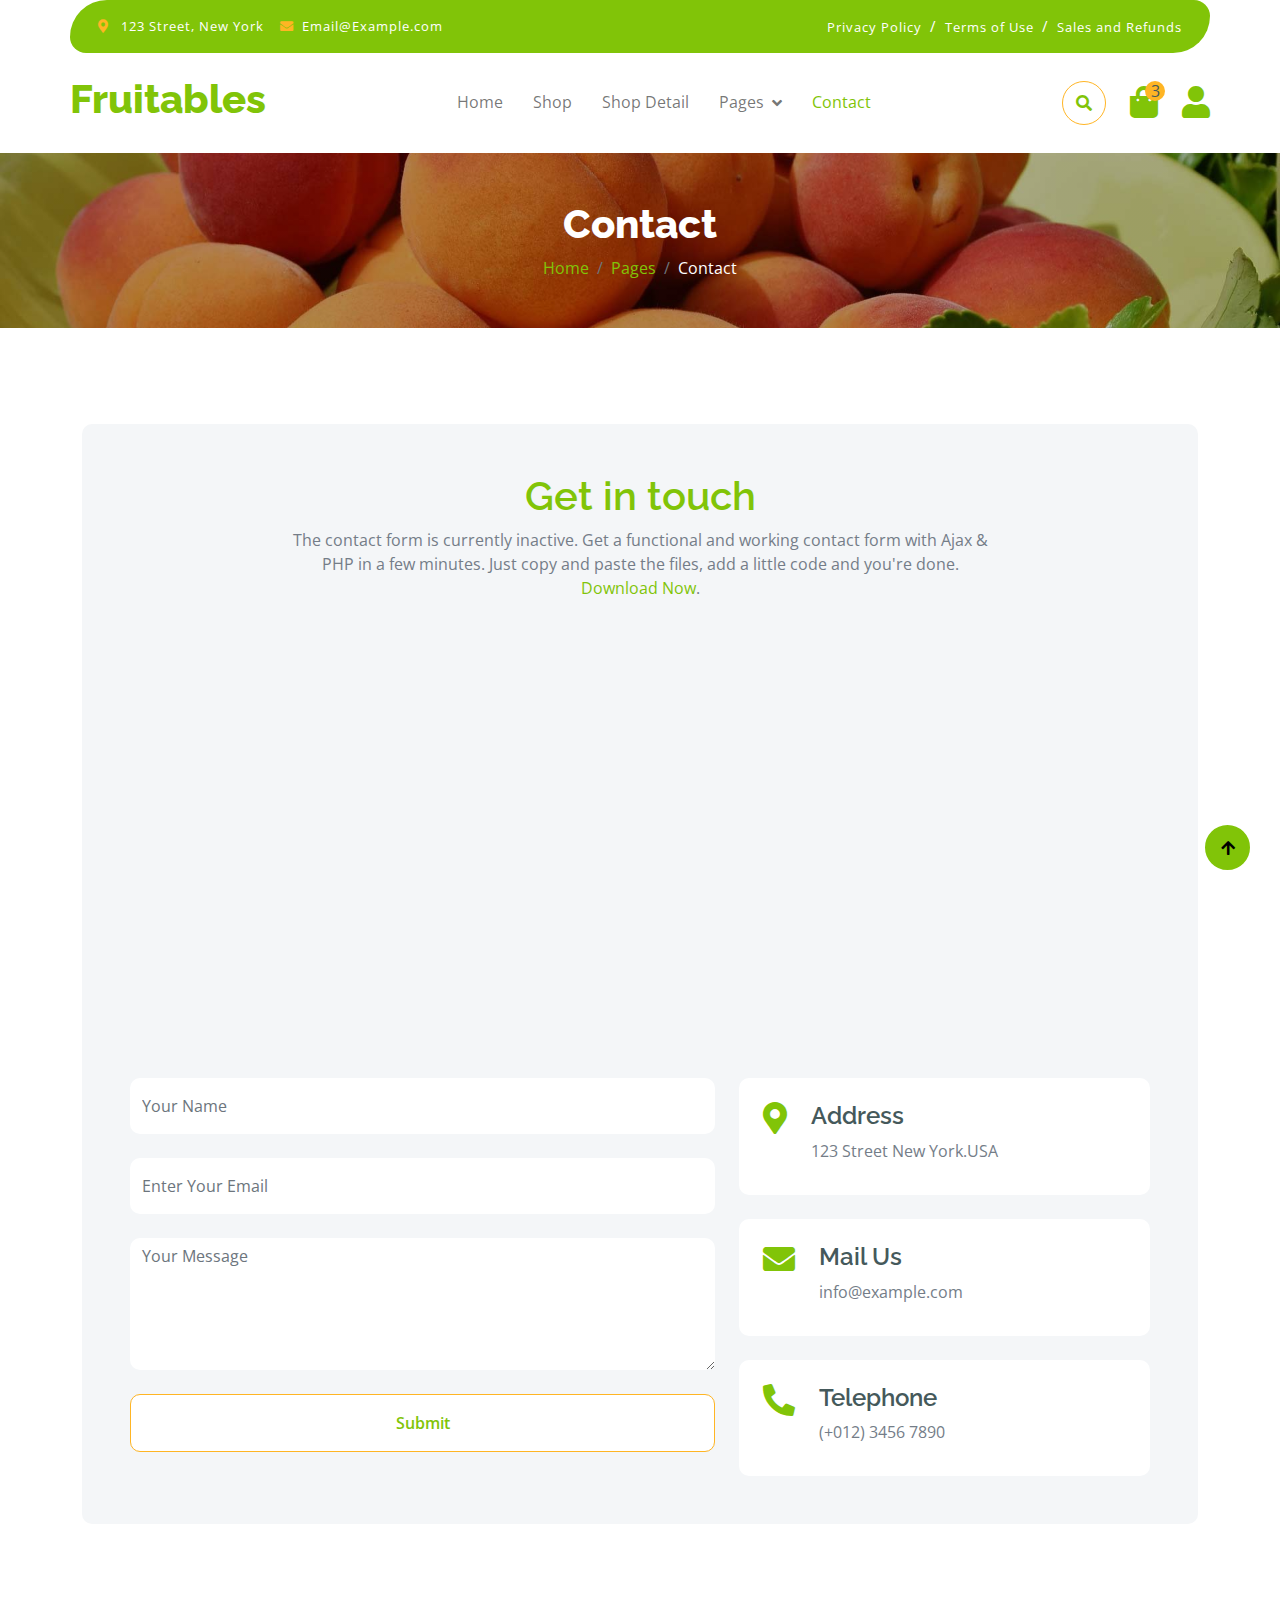
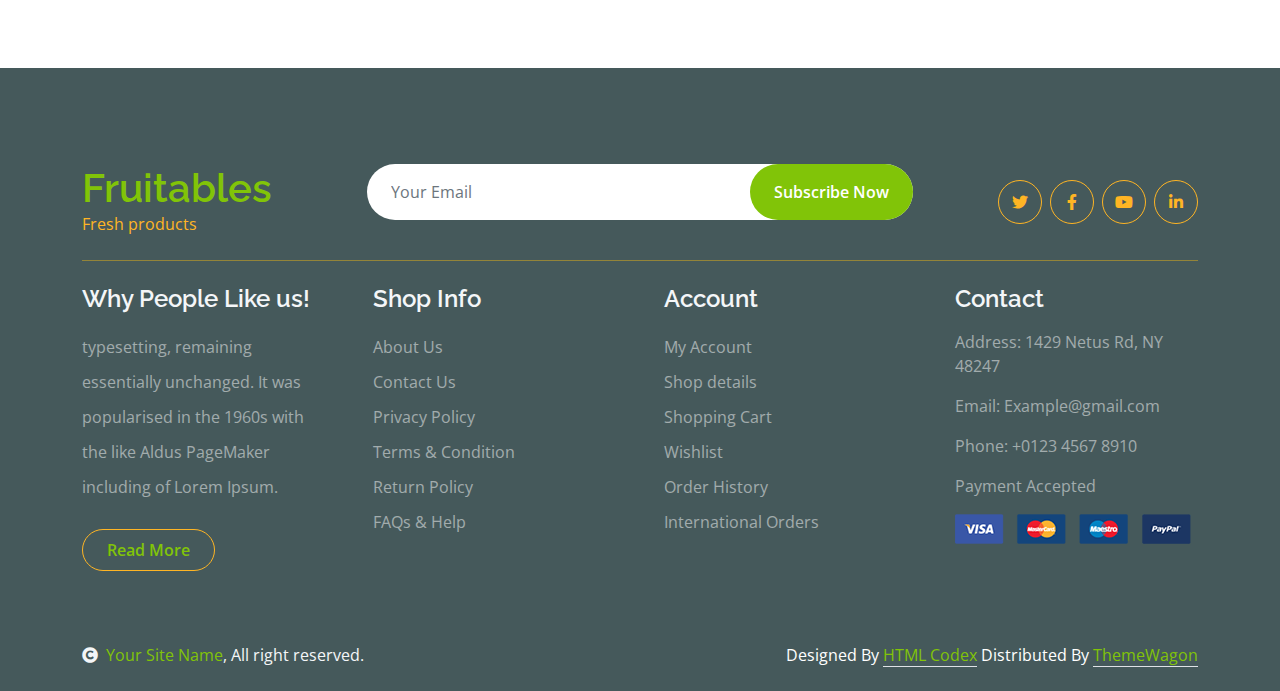
==== contact.html @ 8efae93d "first commit" ====
<!DOCTYPE html>
<html lang="en">

    <head>
        <meta charset="utf-8">
        <title>Fruitables - Vegetable Website Template</title>
        <meta content="width=device-width, initial-scale=1.0" name="viewport">
        <meta content="" name="keywords">
        <meta content="" name="description">

        <!-- Google Web Fonts -->
        <link rel="preconnect" href="https://fonts.googleapis.com">
        <link rel="preconnect" href="https://fonts.gstatic.com" crossorigin>
        <link href="https://fonts.googleapis.com/css2?family=Open+Sans:wght@400;600&family=Raleway:wght@600;800&display=swap" rel="stylesheet"> 

        <!-- Icon Font Stylesheet -->
        <link rel="stylesheet" href="https://use.fontawesome.com/releases/v5.15.4/css/all.css"/>
        <link href="https://cdn.jsdelivr.net/npm/bootstrap-icons@1.4.1/font/bootstrap-icons.css" rel="stylesheet">

        <!-- Libraries Stylesheet -->
        <link href="lib/lightbox/css/lightbox.min.css" rel="stylesheet">
        <link href="lib/owlcarousel/assets/owl.carousel.min.css" rel="stylesheet">


        <!-- Customized Bootstrap Stylesheet -->
        <link href="css/bootstrap.min.css" rel="stylesheet">

        <!-- Template Stylesheet -->
        <link href="css/style.css" rel="stylesheet">
    </head>

    <body>

        <!-- Spinner Start -->
        <div id="spinner" class="show w-100 vh-100 bg-white position-fixed translate-middle top-50 start-50  d-flex align-items-center justify-content-center">
            <div class="spinner-grow text-primary" role="status"></div>
        </div>
        <!-- Spinner End -->


        <!-- Navbar start -->
        <div class="container-fluid fixed-top">
            <div class="container topbar bg-primary d-none d-lg-block">
                <div class="d-flex justify-content-between">
                    <div class="top-info ps-2">
                        <small class="me-3"><i class="fas fa-map-marker-alt me-2 text-secondary"></i> <a href="#" class="text-white">123 Street, New York</a></small>
                        <small class="me-3"><i class="fas fa-envelope me-2 text-secondary"></i><a href="#" class="text-white">Email@Example.com</a></small>
                    </div>
                    <div class="top-link pe-2">
                        <a href="#" class="text-white"><small class="text-white mx-2">Privacy Policy</small>/</a>
                        <a href="#" class="text-white"><small class="text-white mx-2">Terms of Use</small>/</a>
                        <a href="#" class="text-white"><small class="text-white ms-2">Sales and Refunds</small></a>
                    </div>
                </div>
            </div>
            <div class="container px-0">
                <nav class="navbar navbar-light bg-white navbar-expand-xl">
                    <a href="index.html" class="navbar-brand"><h1 class="text-primary display-6">Fruitables</h1></a>
                    <button class="navbar-toggler py-2 px-3" type="button" data-bs-toggle="collapse" data-bs-target="#navbarCollapse">
                        <span class="fa fa-bars text-primary"></span>
                    </button>
                    <div class="collapse navbar-collapse bg-white" id="navbarCollapse">
                        <div class="navbar-nav mx-auto">
                            <a href="index.html" class="nav-item nav-link">Home</a>
                            <a href="shop.html" class="nav-item nav-link">Shop</a>
                            <a href="shop-detail.html" class="nav-item nav-link">Shop Detail</a>
                            <div class="nav-item dropdown">
                                <a href="#" class="nav-link dropdown-toggle" data-bs-toggle="dropdown">Pages</a>
                                <div class="dropdown-menu m-0 bg-secondary rounded-0">
                                    <a href="cart.html" class="dropdown-item">Cart</a>
                                    <a href="chackout.html" class="dropdown-item">Chackout</a>
                                    <a href="testimonial.html" class="dropdown-item">Testimonial</a>
                                    <a href="404.html" class="dropdown-item">404 Page</a>
                                </div>
                            </div>
                            <a href="contact.html" class="nav-item nav-link active">Contact</a>
                        </div>
                        <div class="d-flex m-3 me-0">
                            <button class="btn-search btn border border-secondary btn-md-square rounded-circle bg-white me-4" data-bs-toggle="modal" data-bs-target="#searchModal"><i class="fas fa-search text-primary"></i></button>
                            <a href="#" class="position-relative me-4 my-auto">
                                <i class="fa fa-shopping-bag fa-2x"></i>
                                <span class="position-absolute bg-secondary rounded-circle d-flex align-items-center justify-content-center text-dark px-1" style="top: -5px; left: 15px; height: 20px; min-width: 20px;">3</span>
                            </a>
                            <a href="#" class="my-auto">
                                <i class="fas fa-user fa-2x"></i>
                            </a>
                        </div>
                    </div>
                </nav>
            </div>
        </div>
        <!-- Navbar End -->


        <!-- Modal Search Start -->
        <div class="modal fade" id="searchModal" tabindex="-1" aria-labelledby="exampleModalLabel" aria-hidden="true">
            <div class="modal-dialog modal-fullscreen">
                <div class="modal-content rounded-0">
                    <div class="modal-header">
                        <h5 class="modal-title" id="exampleModalLabel">Search by keyword</h5>
                        <button type="button" class="btn-close" data-bs-dismiss="modal" aria-label="Close"></button>
                    </div>
                    <div class="modal-body d-flex align-items-center">
                        <div class="input-group w-75 mx-auto d-flex">
                            <input type="search" class="form-control p-3" placeholder="keywords" aria-describedby="search-icon-1">
                            <span id="search-icon-1" class="input-group-text p-3"><i class="fa fa-search"></i></span>
                        </div>
                    </div>
                </div>
            </div>
        </div>
        <!-- Modal Search End -->


        <!-- Single Page Header start -->
        <div class="container-fluid page-header py-5">
            <h1 class="text-center text-white display-6">Contact</h1>
            <ol class="breadcrumb justify-content-center mb-0">
                <li class="breadcrumb-item"><a href="#">Home</a></li>
                <li class="breadcrumb-item"><a href="#">Pages</a></li>
                <li class="breadcrumb-item active text-white">Contact</li>
            </ol>
        </div>
        <!-- Single Page Header End -->


        <!-- Contact Start -->
        <div class="container-fluid contact py-5">
            <div class="container py-5">
                <div class="p-5 bg-light rounded">
                    <div class="row g-4">
                        <div class="col-12">
                            <div class="text-center mx-auto" style="max-width: 700px;">
                                <h1 class="text-primary">Get in touch</h1>
                                <p class="mb-4">The contact form is currently inactive. Get a functional and working contact form with Ajax & PHP in a few minutes. Just copy and paste the files, add a little code and you're done. <a href="https://htmlcodex.com/contact-form">Download Now</a>.</p>
                            </div>
                        </div>
                        <div class="col-lg-12">
                            <div class="h-100 rounded">
                                <iframe class="rounded w-100" 
                                style="height: 400px;" src="https://www.google.com/maps/embed?pb=!1m18!1m12!1m3!1d387191.33750346623!2d-73.97968099999999!3d40.6974881!2m3!1f0!2f0!3f0!3m2!1i1024!2i768!4f13.1!3m3!1m2!1s0x89c24fa5d33f083b%3A0xc80b8f06e177fe62!2sNew%20York%2C%20NY%2C%20USA!5e0!3m2!1sen!2sbd!4v1694259649153!5m2!1sen!2sbd" 
                                loading="lazy" referrerpolicy="no-referrer-when-downgrade"></iframe>
                            </div>
                        </div>
                        <div class="col-lg-7">
                            <form action="" class="">
                                <input type="text" class="w-100 form-control border-0 py-3 mb-4" placeholder="Your Name">
                                <input type="email" class="w-100 form-control border-0 py-3 mb-4" placeholder="Enter Your Email">
                                <textarea class="w-100 form-control border-0 mb-4" rows="5" cols="10" placeholder="Your Message"></textarea>
                                <button class="w-100 btn form-control border-secondary py-3 bg-white text-primary " type="submit">Submit</button>
                            </form>
                        </div>
                        <div class="col-lg-5">
                            <div class="d-flex p-4 rounded mb-4 bg-white">
                                <i class="fas fa-map-marker-alt fa-2x text-primary me-4"></i>
                                <div>
                                    <h4>Address</h4>
                                    <p class="mb-2">123 Street New York.USA</p>
                                </div>
                            </div>
                            <div class="d-flex p-4 rounded mb-4 bg-white">
                                <i class="fas fa-envelope fa-2x text-primary me-4"></i>
                                <div>
                                    <h4>Mail Us</h4>
                                    <p class="mb-2">info@example.com</p>
                                </div>
                            </div>
                            <div class="d-flex p-4 rounded bg-white">
                                <i class="fa fa-phone-alt fa-2x text-primary me-4"></i>
                                <div>
                                    <h4>Telephone</h4>
                                    <p class="mb-2">(+012) 3456 7890</p>
                                </div>
                            </div>
                        </div>
                    </div>
                </div>
            </div>
        </div>
        <!-- Contact End -->


        <!-- Footer Start -->
        <div class="container-fluid bg-dark text-white-50 footer pt-5 mt-5">
            <div class="container py-5">
                <div class="pb-4 mb-4" style="border-bottom: 1px solid rgba(226, 175, 24, 0.5) ;">
                    <div class="row g-4">
                        <div class="col-lg-3">
                            <a href="#">
                                <h1 class="text-primary mb-0">Fruitables</h1>
                                <p class="text-secondary mb-0">Fresh products</p>
                            </a>
                        </div>
                        <div class="col-lg-6">
                            <div class="position-relative mx-auto">
                                <input class="form-control border-0 w-100 py-3 px-4 rounded-pill" type="number" placeholder="Your Email">
                                <button type="submit" class="btn btn-primary border-0 border-secondary py-3 px-4 position-absolute rounded-pill text-white" style="top: 0; right: 0;">Subscribe Now</button>
                            </div>
                        </div>
                        <div class="col-lg-3">
                            <div class="d-flex justify-content-end pt-3">
                                <a class="btn  btn-outline-secondary me-2 btn-md-square rounded-circle" href=""><i class="fab fa-twitter"></i></a>
                                <a class="btn btn-outline-secondary me-2 btn-md-square rounded-circle" href=""><i class="fab fa-facebook-f"></i></a>
                                <a class="btn btn-outline-secondary me-2 btn-md-square rounded-circle" href=""><i class="fab fa-youtube"></i></a>
                                <a class="btn btn-outline-secondary btn-md-square rounded-circle" href=""><i class="fab fa-linkedin-in"></i></a>
                            </div>
                        </div>
                    </div>
                </div>
                <div class="row g-5">
                    <div class="col-lg-3 col-md-6">
                        <div class="footer-item">
                            <h4 class="text-light mb-3">Why People Like us!</h4>
                            <p class="mb-4">typesetting, remaining essentially unchanged. It was 
                                popularised in the 1960s with the like Aldus PageMaker including of Lorem Ipsum.</p>
                            <a href="" class="btn border-secondary py-2 px-4 rounded-pill text-primary">Read More</a>
                        </div>
                    </div>
                    <div class="col-lg-3 col-md-6">
                        <div class="d-flex flex-column text-start footer-item">
                            <h4 class="text-light mb-3">Shop Info</h4>
                            <a class="btn-link" href="">About Us</a>
                            <a class="btn-link" href="">Contact Us</a>
                            <a class="btn-link" href="">Privacy Policy</a>
                            <a class="btn-link" href="">Terms & Condition</a>
                            <a class="btn-link" href="">Return Policy</a>
                            <a class="btn-link" href="">FAQs & Help</a>
                        </div>
                    </div>
                    <div class="col-lg-3 col-md-6">
                        <div class="d-flex flex-column text-start footer-item">
                            <h4 class="text-light mb-3">Account</h4>
                            <a class="btn-link" href="">My Account</a>
                            <a class="btn-link" href="">Shop details</a>
                            <a class="btn-link" href="">Shopping Cart</a>
                            <a class="btn-link" href="">Wishlist</a>
                            <a class="btn-link" href="">Order History</a>
                            <a class="btn-link" href="">International Orders</a>
                        </div>
                    </div>
                    <div class="col-lg-3 col-md-6">
                        <div class="footer-item">
                            <h4 class="text-light mb-3">Contact</h4>
                            <p>Address: 1429 Netus Rd, NY 48247</p>
                            <p>Email: Example@gmail.com</p>
                            <p>Phone: +0123 4567 8910</p>
                            <p>Payment Accepted</p>
                            <img src="img/payment.png" class="img-fluid" alt="">
                        </div>
                    </div>
                </div>
            </div>
        </div>
        <!-- Footer End -->

        <!-- Copyright Start -->
        <div class="container-fluid copyright bg-dark py-4">
            <div class="container">
                <div class="row">
                    <div class="col-md-6 text-center text-md-start mb-3 mb-md-0">
                        <span class="text-light"><a href="#"><i class="fas fa-copyright text-light me-2"></i>Your Site Name</a>, All right reserved.</span>
                    </div>
                    <div class="col-md-6 my-auto text-center text-md-end text-white">
                        <!--/*** This template is free as long as you keep the below author’s credit link/attribution link/backlink. ***/-->
                        <!--/*** If you'd like to use the template without the below author’s credit link/attribution link/backlink, ***/-->
                        <!--/*** you can purchase the Credit Removal License from "https://htmlcodex.com/credit-removal". ***/-->
                        Designed By <a class="border-bottom" href="https://htmlcodex.com">HTML Codex</a> Distributed By <a class="border-bottom" href="https://themewagon.com">ThemeWagon</a>
                    </div>
                </div>
            </div>
        </div>
        <!-- Copyright End -->



        <!-- Back to Top -->
        <a href="#" class="btn btn-primary border-3 border-primary rounded-circle back-to-top"><i class="fa fa-arrow-up"></i></a>   

        
    <!-- JavaScript Libraries -->
    <script src="https://ajax.googleapis.com/ajax/libs/jquery/3.6.4/jquery.min.js"></script>
    <script src="https://cdn.jsdelivr.net/npm/bootstrap@5.0.0/dist/js/bootstrap.bundle.min.js"></script>
    <script src="lib/easing/easing.min.js"></script>
    <script src="lib/waypoints/waypoints.min.js"></script>
    <script src="lib/lightbox/js/lightbox.min.js"></script>
    <script src="lib/owlcarousel/owl.carousel.min.js"></script>

    <!-- Template Javascript -->
    <script src="js/main.js"></script>
    </body>

</html>
---- css/style.css ----
/*** Spinner Start ***/
#spinner {
    opacity: 0;
    visibility: hidden;
    transition: opacity .8s ease-out, visibility 0s linear .5s;
    z-index: 99999;
}

#spinner.show {
    transition: opacity .8s ease-out, visibility 0s linear .0s;
    visibility: visible;
    opacity: 1;
}

.back-to-top {
    position: fixed;
    right: 30px;
    bottom: 30px;
    display: flex;
    width: 45px;
    height: 45px;
    align-items: center;
    justify-content: center;
    transition: 0.5s;
    z-index: 99;
}

/*** Spinner End ***/


/*** Button Start ***/
.btn {
    font-weight: 600;
    transition: .5s;
}

.btn-square {
    width: 32px;
    height: 32px;
}

.btn-sm-square {
    width: 34px;
    height: 34px;
}

.btn-md-square {
    width: 44px;
    height: 44px;
}

.btn-lg-square {
    width: 56px;
    height: 56px;
}

.btn-square,
.btn-sm-square,
.btn-md-square,
.btn-lg-square {
    padding: 0;
    display: flex;
    align-items: center;
    justify-content: center;
    font-weight: normal;
}

.btn.border-secondary {
    transition: 0.5s;
}

.btn.border-secondary:hover {
    background: var(--bs-secondary) !important;
    color: var(--bs-white) !important;
}

/*** Topbar Start ***/
.fixed-top {
    transition: 0.5s;
    background: var(--bs-white);
    border: 0;
}

.topbar {
    padding: 20px;
    border-radius: 230px 100px;
}

.topbar .top-info {
    font-size: 15px;
    line-height: 0;
    letter-spacing: 1px;
    display: flex;
    align-items: center;
}

.topbar .top-link {
    font-size: 15px;
    line-height: 0;
    letter-spacing: 1px;
    display: flex;
    align-items: center;
}

.topbar .top-link a {
    letter-spacing: 1px;
}

.topbar .top-link a small:hover {
    color: var(--bs-secondary) !important;
    transition: 0.5s;
}

.topbar .top-link a small:hover i {
    color: var(--bs-primary) !important;
}

/*** Topbar End ***/

/*** Navbar Start ***/
.navbar .navbar-nav .nav-link {
    padding: 10px 15px;
    font-size: 16px;
    transition: .5s;
}

.navbar {
    height: 100px;
    border-bottom: 1px solid rgba(255, 255, 255, .1);
}

.navbar .navbar-nav .nav-link:hover,
.navbar .navbar-nav .nav-link.active,
.fixed-top.bg-white .navbar .navbar-nav .nav-link:hover,
.fixed-top.bg-white .navbar .navbar-nav .nav-link.active {
    color: var(--bs-primary);
}

.navbar .dropdown-toggle::after {
    border: none;
    content: "\f107";
    font-family: "Font Awesome 5 Free";
    font-weight: 700;
    vertical-align: middle;
    margin-left: 8px;
}

@media (min-width: 1200px) {
    .navbar .nav-item .dropdown-menu {
        display: block;
        visibility: hidden;
        top: 100%;
        transform: rotateX(-75deg);
        transform-origin: 0% 0%;
        border: 0;
        transition: .5s;
        opacity: 0;
    }
}

.dropdown .dropdown-menu a:hover {
    background: var(--bs-secondary);
    color: var(--bs-primary);
}

.navbar .nav-item:hover .dropdown-menu {
    transform: rotateX(0deg);
    visibility: visible;
    background: var(--bs-light) !important;
    border-radius: 10px !important;
    transition: .5s;
    opacity: 1;
}

#searchModal .modal-content {
    background: rgba(255, 255, 255, .8);
}

/*** Navbar End ***/

/*** Hero Header ***/
.hero-header {
    /* background: linear-gradient(rgba(248, 223, 173, 0.1), rgba(248, 223, 173, 0.1)), url(../img/hero-img-3.jpg);
    background-position: center center;
    background-repeat: no-repeat;
    background-size: cover; */


    position: relative;
    background: linear-gradient(rgba(0, 0, 0, 0.3), rgba(0, 0, 0, 0.3)), url(../img/hero-img-3.jpg);
    background-position: center center;
    background-repeat: no-repeat;
    background-size: cover;
}

.hero-header2 {
    background: linear-gradient(rgba(248, 223, 173, 0.1), rgba(248, 223, 173, 0.1)), url(../img/hero-img.jpg);
    background-position: center center;
    background-repeat: no-repeat;
    background-size: cover;
}

.carousel-item {
    position: relative;
}

.carousel-item a {
    position: absolute;
    top: 50%;
    left: 50%;
    transform: translate(-50%, -50%);
    font-size: 25px;
    background: linear-gradient(rgba(255, 181, 36, 0.7), rgba(255, 181, 36, 0.7));
}

.bulat {
    border-radius: 50%;
}

.carousel-control-next,
.carousel-control-prev {
    width: 48px;
    height: 48px;
    border-radius: 48px;
    border: 1px solid var(--bs-white);
    background: var(--bs-primary);
    position: absolute;
    top: 50%;
    transform: translateY(-50%);
    /* border-radius: 50%; */
}

.carousel-control-next {
    margin-right: 20px;
}

.carousel-control-prev {
    margin-left: 20px;
}

.page-header {
    position: relative;
    background: linear-gradient(rgba(0, 0, 0, 0.3), rgba(0, 0, 0, 0.3)), url(../img/cart-page-header-img.jpg);
    background-position: center center;
    background-repeat: no-repeat;
    background-size: cover;
}

@media (min-width: 992px) {

    .hero-header,
    .page-header {
        margin-top: 152px !important;
    }
}

@media (max-width: 992px) {

    .hero-header,
    .page-header {
        margin-top: 97px !important;
    }
}

/*** Hero Header end ***/


/*** featurs Start ***/
.featurs .featurs-item .featurs-icon {
    position: relative;
    width: 120px;
    height: 120px;
}

.featurs .featurs-item .featurs-icon::after {
    content: "";
    width: 35px;
    height: 35px;
    background: var(--bs-secondary);
    position: absolute;
    bottom: -10px;
    transform: translate(-50%);
    transform: rotate(45deg);
    background: var(--bs-secondary);

}

/*** featurs End ***/


/*** service Start ***/
.service .service-item .service-content {
    position: relative;
    width: 250px;
    height: 130px;
    top: -50%;
    left: 50%;
    transform: translate(-50%, -50%);
}

/*** service End ***/


/*** Fruits Start ***/
.fruite .tab-class .nav-item a.active {
    background: var(--bs-secondary) !important;
}

.fruite .tab-class .nav-item a.active span {
    color: var(--bs-white) !important;
}

.fruite .fruite-categorie .fruite-name {
    line-height: 40px;
}

.fruite .fruite-categorie .fruite-name a {
    transition: 0.5s;
}

.fruite .fruite-categorie .fruite-name a:hover {
    color: var(--bs-secondary);
}

.fruite .fruite-item {
    height: 100%;
    transition: 0.5s;
}

.fruite .fruite-item:hover {
    box-shadow: 0 0 55px rgba(0, 0, 0, 0.4);
}

.fruite .fruite-item .fruite-img {
    overflow: hidden;
    transition: 0.5s;
    border-radius: 10px 10px 0 0;
}

.fruite .fruite-item .fruite-img img {
    transition: 0.5s;
}

.fruite .fruite-item .fruite-img img:hover {
    transform: scale(1.3);
}

/*** Fruits End ***/


/*** vesitable Start ***/
.vesitable .vesitable-item {
    height: 100%;
    transition: 0.5s;
}

.vesitable .vesitable-item:hover {
    box-shadow: 0 0 55px rgba(0, 0, 0, 0.4);
}

.vesitable .vesitable-item .vesitable-img {
    overflow: hidden;
    transition: 0.5s;
    border-radius: 10px 10px 0 0;
}

.vesitable .vesitable-item .vesitable-img img {
    transition: 0.5s;
}

.vesitable .vesitable-item .vesitable-img img:hover {
    transform: scale(1.2);
}

.vesitable .owl-stage {
    margin: 50px 0;
    position: relative;
}

.vesitable .owl-nav .owl-prev {
    position: absolute;
    top: -8px;
    right: 0;
    color: var(--bs-primary);
    padding: 5px 25px;
    border: 1px solid var(--bs-secondary);
    border-radius: 20px;
    transition: 0.5s;

}

.vesitable .owl-nav .owl-prev:hover {
    background: var(--bs-secondary);
    color: var(--bs-white);
}

.vesitable .owl-nav .owl-next {
    position: absolute;
    top: -8px;
    right: 88px;
    color: var(--bs-primary);
    padding: 5px 25px;
    border: 1px solid var(--bs-secondary);
    border-radius: 20px;
    transition: 0.5s;

}

.vesitable .owl-nav .owl-next:hover {
    background: var(--bs-secondary);
    color: var(--bs-white);
}

/*** vesitable End ***/


/*** Banner Section Start ***/
.banner .banner-btn:hover {
    background: var(--bs-primary);
}

/*** Banner Section End ***/


/*** Facts Start ***/
.counter {
    height: 100%;
    text-align: center;
    box-shadow: 0 0 30px rgba(0, 0, 0, 0.05);
}

.counter i {
    font-size: 60px;
    margin-bottom: 25px;
}

.counter h4 {
    color: var(--bs-primary);
    letter-spacing: 1px;
    text-transform: uppercase;
}

.counter h1 {
    margin-bottom: 0;
}

/*** Facts End ***/


/*** testimonial Start ***/
.testimonial .owl-nav .owl-prev {
    position: absolute;
    top: -58px;
    right: 0;
    color: var(--bs-primary);
    padding: 5px 25px;
    border: 1px solid var(--bs-secondary);
    border-radius: 20px;
    transition: 0.5s;
}

.testimonial .owl-nav .owl-prev:hover {
    background: var(--bs-secondary);
    color: var(--bs-white);
}

.testimonial .owl-nav .owl-next {
    position: absolute;
    top: -58px;
    right: 88px;
    color: var(--bs-primary);
    padding: 5px 25px;
    border: 1px solid var(--bs-secondary);
    border-radius: 20px;
    transition: 0.5s;
}

.testimonial .owl-nav .owl-next:hover {
    background: var(--bs-secondary);
    color: var(--bs-white);
}

/*** testimonial End ***/


/*** Single Page Start ***/
.pagination {
    display: inline-block;
}

.pagination a {
    color: var(--bs-dark);
    padding: 10px 16px;
    text-decoration: none;
    transition: 0.5s;
    border: 1px solid var(--bs-secondary);
    margin: 0 4px;
}

.pagination a.active {
    background-color: var(--bs-primary);
    color: var(--bs-light);
    border: 1px solid var(--bs-secondary);
}

.pagination a:hover:not(.active) {
    background-color: var(--bs-primary)
}

.nav.nav-tabs .nav-link.active {
    border-bottom: 2px solid var(--bs-secondary) !important;
}

/*** Single Page End ***/


/*** Footer Start ***/
.footer .footer-item .btn-link {
    line-height: 35px;
    color: rgba(255, 255, 255, .5);
    transition: 0.5s;
}

.footer .footer-item .btn-link:hover {
    color: var(--bs-secondary) !important;
}

.footer .footer-item p.mb-4 {
    line-height: 35px;
}

/*** Footer End ***/
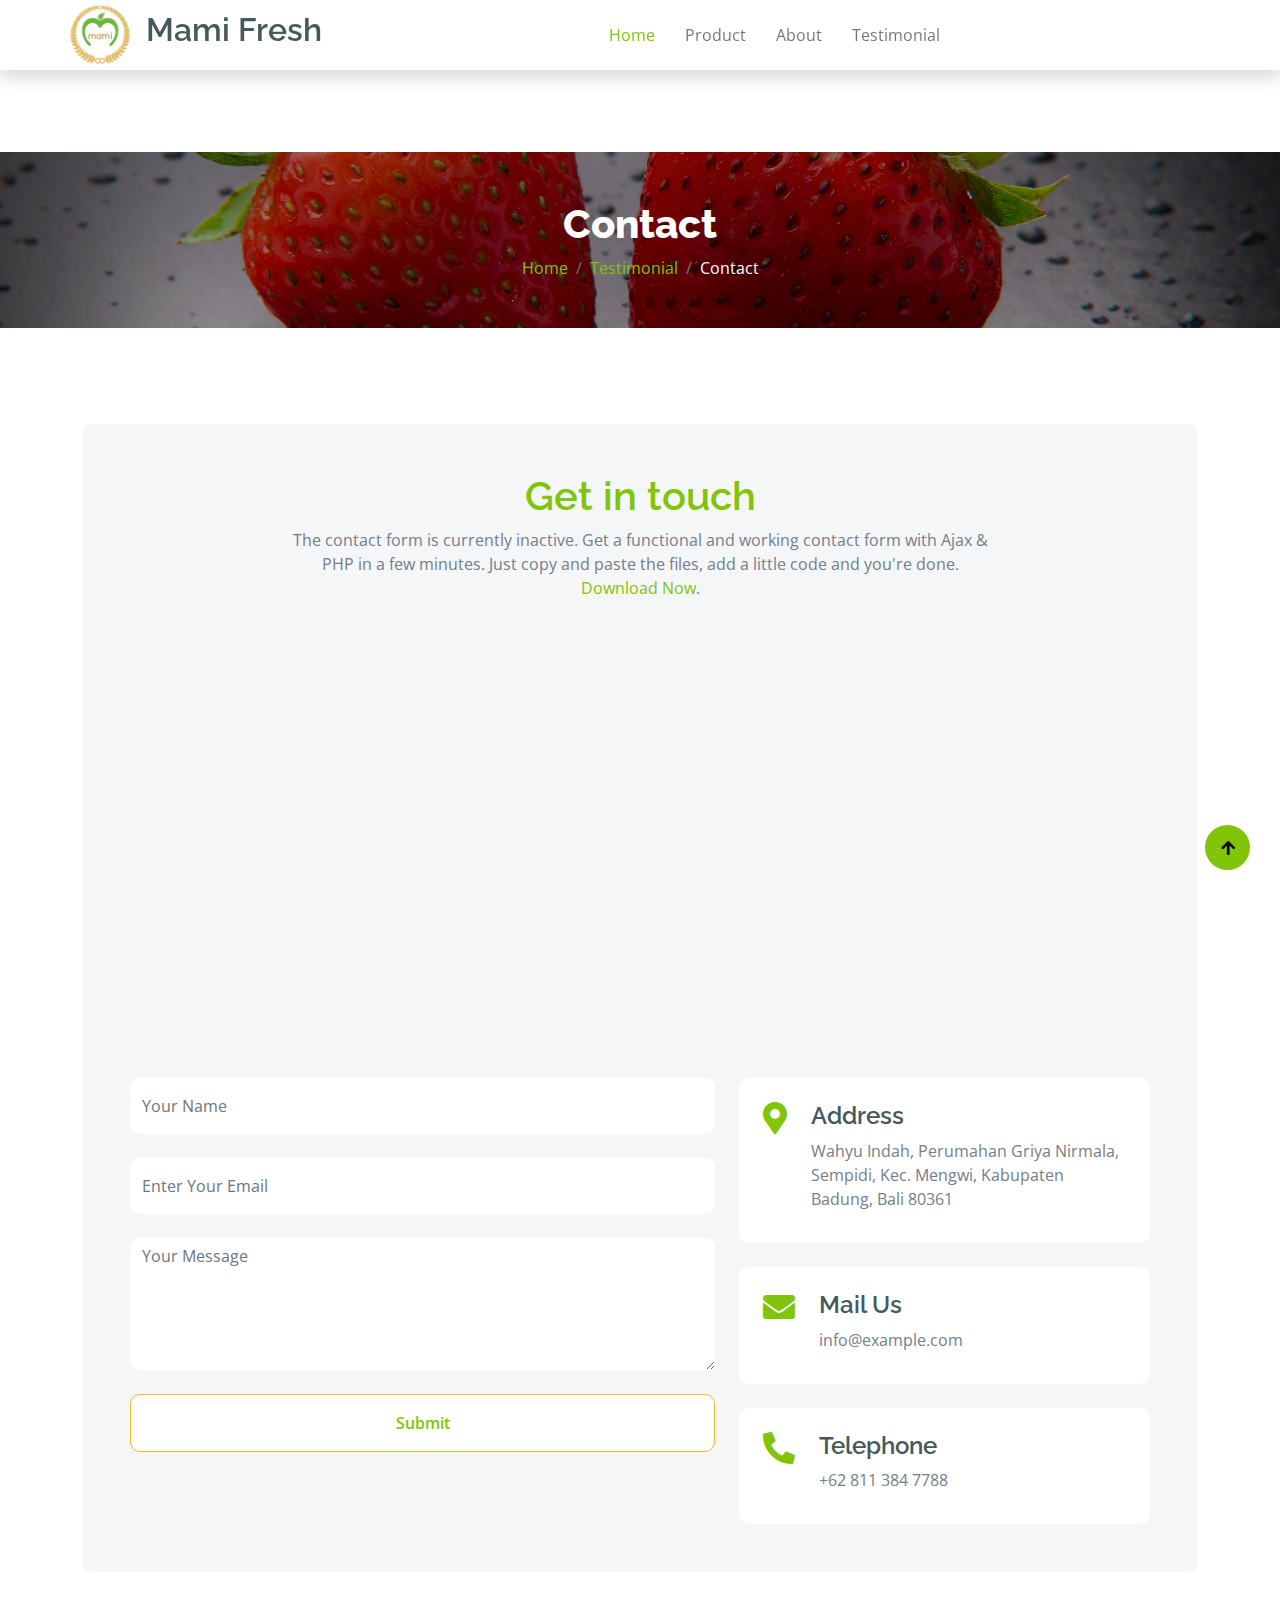
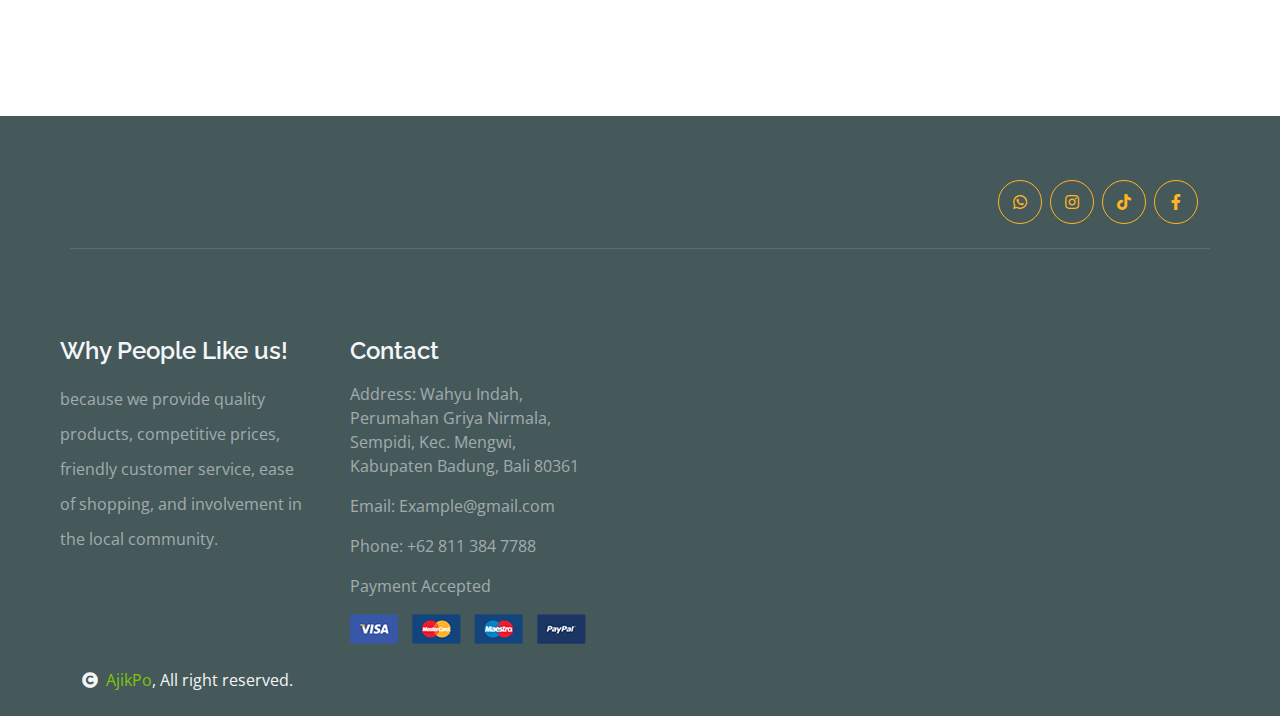
==== commit 5abf80ee: "update" ====
--- a/contact.html
+++ b/contact.html
@@ -1,282 +1,268 @@
 <!DOCTYPE html>
 <html lang="en">
 
-    <head>
-        <meta charset="utf-8">
-        <title>Fruitables - Vegetable Website Template</title>
-        <meta content="width=device-width, initial-scale=1.0" name="viewport">
-        <meta content="" name="keywords">
-        <meta content="" name="description">
-
-        <!-- Google Web Fonts -->
-        <link rel="preconnect" href="https://fonts.googleapis.com">
-        <link rel="preconnect" href="https://fonts.gstatic.com" crossorigin>
-        <link href="https://fonts.googleapis.com/css2?family=Open+Sans:wght@400;600&family=Raleway:wght@600;800&display=swap" rel="stylesheet"> 
-
-        <!-- Icon Font Stylesheet -->
-        <link rel="stylesheet" href="https://use.fontawesome.com/releases/v5.15.4/css/all.css"/>
-        <link href="https://cdn.jsdelivr.net/npm/bootstrap-icons@1.4.1/font/bootstrap-icons.css" rel="stylesheet">
-
-        <!-- Libraries Stylesheet -->
-        <link href="lib/lightbox/css/lightbox.min.css" rel="stylesheet">
-        <link href="lib/owlcarousel/assets/owl.carousel.min.css" rel="stylesheet">
-
-
-        <!-- Customized Bootstrap Stylesheet -->
-        <link href="css/bootstrap.min.css" rel="stylesheet">
-
-        <!-- Template Stylesheet -->
-        <link href="css/style.css" rel="stylesheet">
-    </head>
-
-    <body>
-
-        <!-- Spinner Start -->
-        <div id="spinner" class="show w-100 vh-100 bg-white position-fixed translate-middle top-50 start-50  d-flex align-items-center justify-content-center">
-            <div class="spinner-grow text-primary" role="status"></div>
-        </div>
-        <!-- Spinner End -->
-
-
-        <!-- Navbar start -->
-        <div class="container-fluid fixed-top">
-            <div class="container topbar bg-primary d-none d-lg-block">
-                <div class="d-flex justify-content-between">
-                    <div class="top-info ps-2">
-                        <small class="me-3"><i class="fas fa-map-marker-alt me-2 text-secondary"></i> <a href="#" class="text-white">123 Street, New York</a></small>
-                        <small class="me-3"><i class="fas fa-envelope me-2 text-secondary"></i><a href="#" class="text-white">Email@Example.com</a></small>
-                    </div>
-                    <div class="top-link pe-2">
-                        <a href="#" class="text-white"><small class="text-white mx-2">Privacy Policy</small>/</a>
-                        <a href="#" class="text-white"><small class="text-white mx-2">Terms of Use</small>/</a>
-                        <a href="#" class="text-white"><small class="text-white ms-2">Sales and Refunds</small></a>
-                    </div>
-                </div>
-            </div>
-            <div class="container px-0">
-                <nav class="navbar navbar-light bg-white navbar-expand-xl">
-                    <a href="index.html" class="navbar-brand"><h1 class="text-primary display-6">Fruitables</h1></a>
-                    <button class="navbar-toggler py-2 px-3" type="button" data-bs-toggle="collapse" data-bs-target="#navbarCollapse">
-                        <span class="fa fa-bars text-primary"></span>
-                    </button>
-                    <div class="collapse navbar-collapse bg-white" id="navbarCollapse">
-                        <div class="navbar-nav mx-auto">
-                            <a href="index.html" class="nav-item nav-link">Home</a>
-                            <a href="shop.html" class="nav-item nav-link">Shop</a>
-                            <a href="shop-detail.html" class="nav-item nav-link">Shop Detail</a>
-                            <div class="nav-item dropdown">
-                                <a href="#" class="nav-link dropdown-toggle" data-bs-toggle="dropdown">Pages</a>
-                                <div class="dropdown-menu m-0 bg-secondary rounded-0">
-                                    <a href="cart.html" class="dropdown-item">Cart</a>
-                                    <a href="chackout.html" class="dropdown-item">Chackout</a>
-                                    <a href="testimonial.html" class="dropdown-item">Testimonial</a>
-                                    <a href="404.html" class="dropdown-item">404 Page</a>
-                                </div>
-                            </div>
-                            <a href="contact.html" class="nav-item nav-link active">Contact</a>
-                        </div>
-                        <div class="d-flex m-3 me-0">
-                            <button class="btn-search btn border border-secondary btn-md-square rounded-circle bg-white me-4" data-bs-toggle="modal" data-bs-target="#searchModal"><i class="fas fa-search text-primary"></i></button>
-                            <a href="#" class="position-relative me-4 my-auto">
-                                <i class="fa fa-shopping-bag fa-2x"></i>
-                                <span class="position-absolute bg-secondary rounded-circle d-flex align-items-center justify-content-center text-dark px-1" style="top: -5px; left: 15px; height: 20px; min-width: 20px;">3</span>
-                            </a>
-                            <a href="#" class="my-auto">
-                                <i class="fas fa-user fa-2x"></i>
-                            </a>
-                        </div>
-                    </div>
-                </nav>
-            </div>
-        </div>
-        <!-- Navbar End -->
-
-
-        <!-- Modal Search Start -->
-        <div class="modal fade" id="searchModal" tabindex="-1" aria-labelledby="exampleModalLabel" aria-hidden="true">
-            <div class="modal-dialog modal-fullscreen">
-                <div class="modal-content rounded-0">
-                    <div class="modal-header">
-                        <h5 class="modal-title" id="exampleModalLabel">Search by keyword</h5>
-                        <button type="button" class="btn-close" data-bs-dismiss="modal" aria-label="Close"></button>
-                    </div>
-                    <div class="modal-body d-flex align-items-center">
-                        <div class="input-group w-75 mx-auto d-flex">
-                            <input type="search" class="form-control p-3" placeholder="keywords" aria-describedby="search-icon-1">
-                            <span id="search-icon-1" class="input-group-text p-3"><i class="fa fa-search"></i></span>
-                        </div>
-                    </div>
-                </div>
-            </div>
-        </div>
-        <!-- Modal Search End -->
-
-
-        <!-- Single Page Header start -->
-        <div class="container-fluid page-header py-5">
-            <h1 class="text-center text-white display-6">Contact</h1>
-            <ol class="breadcrumb justify-content-center mb-0">
-                <li class="breadcrumb-item"><a href="#">Home</a></li>
-                <li class="breadcrumb-item"><a href="#">Pages</a></li>
-                <li class="breadcrumb-item active text-white">Contact</li>
-            </ol>
-        </div>
-        <!-- Single Page Header End -->
-
-
-        <!-- Contact Start -->
-        <div class="container-fluid contact py-5">
-            <div class="container py-5">
-                <div class="p-5 bg-light rounded">
-                    <div class="row g-4">
-                        <div class="col-12">
-                            <div class="text-center mx-auto" style="max-width: 700px;">
-                                <h1 class="text-primary">Get in touch</h1>
-                                <p class="mb-4">The contact form is currently inactive. Get a functional and working contact form with Ajax & PHP in a few minutes. Just copy and paste the files, add a little code and you're done. <a href="https://htmlcodex.com/contact-form">Download Now</a>.</p>
-                            </div>
-                        </div>
-                        <div class="col-lg-12">
-                            <div class="h-100 rounded">
-                                <iframe class="rounded w-100" 
-                                style="height: 400px;" src="https://www.google.com/maps/embed?pb=!1m18!1m12!1m3!1d387191.33750346623!2d-73.97968099999999!3d40.6974881!2m3!1f0!2f0!3f0!3m2!1i1024!2i768!4f13.1!3m3!1m2!1s0x89c24fa5d33f083b%3A0xc80b8f06e177fe62!2sNew%20York%2C%20NY%2C%20USA!5e0!3m2!1sen!2sbd!4v1694259649153!5m2!1sen!2sbd" 
-                                loading="lazy" referrerpolicy="no-referrer-when-downgrade"></iframe>
-                            </div>
-                        </div>
-                        <div class="col-lg-7">
-                            <form action="" class="">
-                                <input type="text" class="w-100 form-control border-0 py-3 mb-4" placeholder="Your Name">
-                                <input type="email" class="w-100 form-control border-0 py-3 mb-4" placeholder="Enter Your Email">
-                                <textarea class="w-100 form-control border-0 mb-4" rows="5" cols="10" placeholder="Your Message"></textarea>
-                                <button class="w-100 btn form-control border-secondary py-3 bg-white text-primary " type="submit">Submit</button>
-                            </form>
-                        </div>
-                        <div class="col-lg-5">
-                            <div class="d-flex p-4 rounded mb-4 bg-white">
-                                <i class="fas fa-map-marker-alt fa-2x text-primary me-4"></i>
-                                <div>
-                                    <h4>Address</h4>
-                                    <p class="mb-2">123 Street New York.USA</p>
-                                </div>
-                            </div>
-                            <div class="d-flex p-4 rounded mb-4 bg-white">
-                                <i class="fas fa-envelope fa-2x text-primary me-4"></i>
-                                <div>
-                                    <h4>Mail Us</h4>
-                                    <p class="mb-2">info@example.com</p>
-                                </div>
-                            </div>
-                            <div class="d-flex p-4 rounded bg-white">
-                                <i class="fa fa-phone-alt fa-2x text-primary me-4"></i>
-                                <div>
-                                    <h4>Telephone</h4>
-                                    <p class="mb-2">(+012) 3456 7890</p>
-                                </div>
-                            </div>
-                        </div>
-                    </div>
-                </div>
-            </div>
-        </div>
-        <!-- Contact End -->
-
-
-        <!-- Footer Start -->
-        <div class="container-fluid bg-dark text-white-50 footer pt-5 mt-5">
-            <div class="container py-5">
-                <div class="pb-4 mb-4" style="border-bottom: 1px solid rgba(226, 175, 24, 0.5) ;">
-                    <div class="row g-4">
-                        <div class="col-lg-3">
-                            <a href="#">
-                                <h1 class="text-primary mb-0">Fruitables</h1>
-                                <p class="text-secondary mb-0">Fresh products</p>
-                            </a>
-                        </div>
-                        <div class="col-lg-6">
-                            <div class="position-relative mx-auto">
-                                <input class="form-control border-0 w-100 py-3 px-4 rounded-pill" type="number" placeholder="Your Email">
-                                <button type="submit" class="btn btn-primary border-0 border-secondary py-3 px-4 position-absolute rounded-pill text-white" style="top: 0; right: 0;">Subscribe Now</button>
-                            </div>
-                        </div>
-                        <div class="col-lg-3">
-                            <div class="d-flex justify-content-end pt-3">
-                                <a class="btn  btn-outline-secondary me-2 btn-md-square rounded-circle" href=""><i class="fab fa-twitter"></i></a>
-                                <a class="btn btn-outline-secondary me-2 btn-md-square rounded-circle" href=""><i class="fab fa-facebook-f"></i></a>
-                                <a class="btn btn-outline-secondary me-2 btn-md-square rounded-circle" href=""><i class="fab fa-youtube"></i></a>
-                                <a class="btn btn-outline-secondary btn-md-square rounded-circle" href=""><i class="fab fa-linkedin-in"></i></a>
-                            </div>
-                        </div>
-                    </div>
-                </div>
-                <div class="row g-5">
-                    <div class="col-lg-3 col-md-6">
-                        <div class="footer-item">
-                            <h4 class="text-light mb-3">Why People Like us!</h4>
-                            <p class="mb-4">typesetting, remaining essentially unchanged. It was 
-                                popularised in the 1960s with the like Aldus PageMaker including of Lorem Ipsum.</p>
-                            <a href="" class="btn border-secondary py-2 px-4 rounded-pill text-primary">Read More</a>
-                        </div>
-                    </div>
-                    <div class="col-lg-3 col-md-6">
-                        <div class="d-flex flex-column text-start footer-item">
-                            <h4 class="text-light mb-3">Shop Info</h4>
-                            <a class="btn-link" href="">About Us</a>
-                            <a class="btn-link" href="">Contact Us</a>
-                            <a class="btn-link" href="">Privacy Policy</a>
-                            <a class="btn-link" href="">Terms & Condition</a>
-                            <a class="btn-link" href="">Return Policy</a>
-                            <a class="btn-link" href="">FAQs & Help</a>
-                        </div>
-                    </div>
-                    <div class="col-lg-3 col-md-6">
-                        <div class="d-flex flex-column text-start footer-item">
-                            <h4 class="text-light mb-3">Account</h4>
-                            <a class="btn-link" href="">My Account</a>
-                            <a class="btn-link" href="">Shop details</a>
-                            <a class="btn-link" href="">Shopping Cart</a>
-                            <a class="btn-link" href="">Wishlist</a>
-                            <a class="btn-link" href="">Order History</a>
-                            <a class="btn-link" href="">International Orders</a>
-                        </div>
-                    </div>
-                    <div class="col-lg-3 col-md-6">
-                        <div class="footer-item">
-                            <h4 class="text-light mb-3">Contact</h4>
-                            <p>Address: 1429 Netus Rd, NY 48247</p>
-                            <p>Email: Example@gmail.com</p>
-                            <p>Phone: +0123 4567 8910</p>
-                            <p>Payment Accepted</p>
-                            <img src="img/payment.png" class="img-fluid" alt="">
-                        </div>
-                    </div>
-                </div>
-            </div>
-        </div>
-        <!-- Footer End -->
-
-        <!-- Copyright Start -->
-        <div class="container-fluid copyright bg-dark py-4">
-            <div class="container">
-                <div class="row">
-                    <div class="col-md-6 text-center text-md-start mb-3 mb-md-0">
-                        <span class="text-light"><a href="#"><i class="fas fa-copyright text-light me-2"></i>Your Site Name</a>, All right reserved.</span>
-                    </div>
-                    <div class="col-md-6 my-auto text-center text-md-end text-white">
-                        <!--/*** This template is free as long as you keep the below author’s credit link/attribution link/backlink. ***/-->
-                        <!--/*** If you'd like to use the template without the below author’s credit link/attribution link/backlink, ***/-->
-                        <!--/*** you can purchase the Credit Removal License from "https://htmlcodex.com/credit-removal". ***/-->
-                        Designed By <a class="border-bottom" href="https://htmlcodex.com">HTML Codex</a> Distributed By <a class="border-bottom" href="https://themewagon.com">ThemeWagon</a>
-                    </div>
-                </div>
-            </div>
-        </div>
-        <!-- Copyright End -->
-
-
-
-        <!-- Back to Top -->
-        <a href="#" class="btn btn-primary border-3 border-primary rounded-circle back-to-top"><i class="fa fa-arrow-up"></i></a>   
-
-        
+<head>
+    <meta charset="utf-8">
+    <title>Fruitables - Vegetable Website Template</title>
+    <meta content="width=device-width, initial-scale=1.0" name="viewport">
+    <meta content="" name="keywords">
+    <meta content="" name="description">
+
+    <!-- Google Web Fonts -->
+    <link rel="preconnect" href="https://fonts.googleapis.com">
+    <link rel="preconnect" href="https://fonts.gstatic.com" crossorigin>
+    <link
+        href="https://fonts.googleapis.com/css2?family=Open+Sans:wght@400;600&family=Raleway:wght@600;800&display=swap"
+        rel="stylesheet">
+
+    <!-- Icon Font Stylesheet -->
+    <link rel="stylesheet" href="https://use.fontawesome.com/releases/v5.15.4/css/all.css" />
+    <link href="https://cdn.jsdelivr.net/npm/bootstrap-icons@1.4.1/font/bootstrap-icons.css" rel="stylesheet">
+
+    <!-- Libraries Stylesheet -->
+    <link href="lib/lightbox/css/lightbox.min.css" rel="stylesheet">
+    <link href="lib/owlcarousel/assets/owl.carousel.min.css" rel="stylesheet">
+
+
+    <!-- Customized Bootstrap Stylesheet -->
+    <link href="css/bootstrap.min.css" rel="stylesheet">
+
+    <!-- Template Stylesheet -->
+    <link href="css/style.css" rel="stylesheet">
+</head>
+
+<body>
+
+    <!-- Spinner Start -->
+    <div id="spinner"
+        class="show w-100 vh-100 bg-white position-fixed translate-middle top-50 start-50  d-flex align-items-center justify-content-center">
+        <div class="spinner-grow text-primary" role="status"></div>
+    </div>
+    <!-- Spinner End -->
+
+
+    <!-- Navbar start -->
+
+
+    <div class="container-fluid shadow fixed-top">
+        <div class="container px-0 ">
+            <nav class="navbar navbar-light navbar-expand-xl ">
+                <div class="rounded">
+                    <img src="img/logo-mami-removebg-preview.png" class="img-fluid rounded"
+                        style="width: 60px; height: 60px;" alt="">
+                </div>
+                <a href="index.html" class="navbar-brand">
+                    <h2 class="text-dark">&nbsp; Mami Fresh</h2>
+                </a>
+                <button class="navbar-toggler py-2 px-3" type="button" data-bs-toggle="collapse"
+                    data-bs-target="#navbarCollapse">
+                    <span class="fa fa-bars text-dark"></span>
+                </button>
+                <div class="collapse navbar-collapse bg-white" id="navbarCollapse">
+                    <div class="navbar-nav mx-auto">
+                        <a href="index.html" class="nav-item nav-link active">Home</a>
+                        <a href="lookup-product.html" class="nav-item nav-link">Product</a>
+                        <a href="testimonial.html" class="nav-item nav-link">About</a>
+                        <!-- <a href="#contact" class="nav-item nav-link">Contact</a> -->
+                        <a href="#testimoni" class="nav-item nav-link">Testimonial</a>
+                        <div class="nav-item dropdown" hidden>
+                            <a href="#" class="nav-link dropdown-toggle" data-bs-toggle="dropdown">Contact</a>
+                            <div class="dropdown-menu m-0 bg-secondary rounded-0">
+                                <a href="cart.html" class="dropdown-item">Cart</a>
+                                <a href="chackout.html" class="dropdown-item">Chackout</a>
+                                <a href="testimonial.html" class="dropdown-item">Testimonial</a>
+                                <a href="404.html" class="dropdown-item">404 Page</a>
+                            </div>
+                        </div>
+                    </div>
+                </div>
+            </nav>
+        </div>
+    </div>
+    <!-- Navbar End -->
+
+
+    <!-- Modal Search Start -->
+    <div class="modal fade" id="searchModal" tabindex="-1" aria-labelledby="exampleModalLabel" aria-hidden="true">
+        <div class="modal-dialog modal-fullscreen">
+            <div class="modal-content rounded-0">
+                <div class="modal-header">
+                    <h5 class="modal-title" id="exampleModalLabel">Search by keyword</h5>
+                    <button type="button" class="btn-close" data-bs-dismiss="modal" aria-label="Close"></button>
+                </div>
+                <div class="modal-body d-flex align-items-center">
+                    <div class="input-group w-75 mx-auto d-flex">
+                        <input type="search" class="form-control p-3" placeholder="keywords"
+                            aria-describedby="search-icon-1">
+                        <span id="search-icon-1" class="input-group-text p-3"><i class="fa fa-search"></i></span>
+                    </div>
+                </div>
+            </div>
+        </div>
+    </div>
+    <!-- Modal Search End -->
+
+
+    <!-- Single Page Header start -->
+    <div class="container-fluid page-header py-5">
+        <h1 class="text-center text-white display-6">Contact</h1>
+        <ol class="breadcrumb justify-content-center mb-0">
+            <li class="breadcrumb-item"><a href="index.html">Home</a></li>
+            <!-- <li class="breadcrumb-item"><a href="lookup-product.html">Product</a></li>
+            <li class="breadcrumb-item"><a href="lookup-product.html">About</a></li> -->
+            <li class="breadcrumb-item"><a href="testimonial.html">Testimonial</a></li>
+            <li class="breadcrumb-item active text-white">Contact</li>
+        </ol>
+    </div>
+    <!-- Single Page Header End -->
+
+
+    <!-- Contact Start -->
+    <div class="container-fluid contact py-5">
+        <div class="container py-5">
+            <div class="p-5 bg-light rounded">
+                <div class="row g-4">
+                    <div class="col-12">
+                        <div class="text-center mx-auto" style="max-width: 700px;">
+                            <h1 class="text-primary">Get in touch</h1>
+                            <p class="mb-4">The contact form is currently inactive. Get a functional and working contact
+                                form with Ajax & PHP in a few minutes. Just copy and paste the files, add a little code
+                                and you're done. <a href="https://htmlcodex.com/contact-form">Download Now</a>.</p>
+                        </div>
+                    </div>
+                    <div class="col-lg-12">
+                        <div class="h-100 rounded">
+                            <iframe class="rounded w-100" style="height: 400px;"
+                                src="https://maps.app.goo.gl/4USmtfUKkBDQTRvK7" loading="lazy"
+                                referrerpolicy="no-referrer-when-downgrade"></iframe>
+                        </div>
+                    </div>
+                    <div class="col-lg-7">
+                        <form action="" class="">
+                            <input type="text" class="w-100 form-control border-0 py-3 mb-4" placeholder="Your Name">
+                            <input type="email" class="w-100 form-control border-0 py-3 mb-4"
+                                placeholder="Enter Your Email">
+                            <textarea class="w-100 form-control border-0 mb-4" rows="5" cols="10"
+                                placeholder="Your Message"></textarea>
+                            <button class="w-100 btn form-control border-secondary py-3 bg-white text-primary "
+                                type="submit">Submit</button>
+                        </form>
+                    </div>
+                    <div class="col-lg-5">
+                        <div class="d-flex p-4 rounded mb-4 bg-white">
+                            <i class="fas fa-map-marker-alt fa-2x text-primary me-4"></i>
+                            <div>
+                                <h4>Address</h4>
+                                <p class="mb-2">Wahyu Indah, Perumahan Griya Nirmala, Sempidi, Kec. Mengwi, Kabupaten
+                                    Badung, Bali 80361</p>
+                            </div>
+                        </div>
+                        <div class="d-flex p-4 rounded mb-4 bg-white">
+                            <i class="fas fa-envelope fa-2x text-primary me-4"></i>
+                            <div>
+                                <h4>Mail Us</h4>
+                                <p class="mb-2">info@example.com</p>
+                            </div>
+                        </div>
+                        <div class="d-flex p-4 rounded bg-white">
+                            <i class="fa fa-phone-alt fa-2x text-primary me-4"></i>
+                            <div>
+                                <h4>Telephone</h4>
+                                <p class="mb-2">+62 811 384 7788</p>
+                            </div>
+                        </div>
+                    </div>
+                </div>
+            </div>
+        </div>
+    </div>
+    <!-- Contact End -->
+
+
+    <!-- Footer Start -->
+    <div class="container-fluid bg-dark text-white-50 footer mt-5">
+        <div class="container py-5">
+            <div class="pb-4">
+                <div class="row g-4">
+                    <!-- <div class="col-lg-6">
+                <a href="#">
+                    <h1 class="text-primary mb-0">Mami Fresh</h1>
+                    <p class="text-secondary mb-0">Fresh Fruits products</p>
+                </a>
+            </div> -->
+                    <!-- <div class="col-lg-6">
+                <div class="position-relative mx-auto">
+                    <input class="form-control border-0 w-100 py-3 px-4 rounded-pill" type="number"
+                        placeholder="Your Email">
+                    <button type="submit"
+                        class="btn btn-primary border-0 border-secondary py-3 px-4 position-absolute rounded-pill text-white"
+                        style="top: 0; right: 0;">Subscribe Now</button>
+                </div> -->
+                    <div class="col-lg-12">
+                        <div class="d-flex justify-content-end pt-3">
+                            <a class="btn btn-outline-secondary me-2 btn-md-square rounded-circle"
+                                href="https://wa.me/c/628113847788" target="_blank"><i class="fab fa-whatsapp"></i></a>
+                            <a class="btn btn-outline-secondary me-2 btn-md-square rounded-circle"
+                                href="https://www.instagram.com/strawberry.bali/" target="_blank"><i
+                                    class="fab fa-instagram"></i></a>
+                            <a class="btn btn-outline-secondary me-2 btn-md-square rounded-circle" href=""><i
+                                    class="fab fa-tiktok"></i></a>
+                            <a class="btn btn-outline-secondary btn-md-square rounded-circle" href=""><i
+                                    class="fab fa-facebook-f"></i></a>
+
+                        </div>
+                    </div>
+                    <hr>
+                </div>
+            </div>
+        </div>
+        <div class="container-fluid row g-5">
+            <div class="col-lg-3 col-md-6" id="about">
+                <div class="footer-item">
+                    <h4 class="text-light mb-3">Why People Like us!</h4>
+                    <p class="mb-4">because we provide quality products, competitive prices, friendly customer service,
+                        ease of shopping, and involvement in the local community.</p>
+                </div>
+            </div>
+            <div class="col-lg-3 col-md-6">
+                <div class="footer-item">
+                    <h4 id="contact" class="text-light mb-3">Contact</h4>
+                    <p>Address: Wahyu Indah, Perumahan Griya Nirmala, Sempidi, Kec. Mengwi, Kabupaten Badung, Bali 80361
+                    </p>
+
+                    <p>Email: Example@gmail.com</p>
+                    <p>Phone: +62 811 384 7788</p>
+                    <p>Payment Accepted</p>
+                    <img src="img/payment.png" class="img-fluid" alt="">
+                </div>
+            </div>
+        </div>
+    </div>
+    </div>
+    <!-- Footer End -->
+
+    <!-- Copyright Start -->
+    <div class="container-fluid copyright bg-dark py-4">
+        <div class="container">
+            <div class="row">
+                <div class="col-md-6 text-center text-md-start mb-3 mb-md-0">
+                    <span class="text-light text-center"><a href="#"><i
+                                class="fas fa-copyright text-light me-2"></i>AjikPo</a>, All
+                        right reserved.</span>
+                </div>
+            </div>
+        </div>
+    </div>
+    <!-- Copyright End -->
+
+
+
+
+    <!-- Back to Top -->
+    <a href="#" class="btn btn-primary border-3 border-primary rounded-circle back-to-top"><i
+            class="fa fa-arrow-up"></i></a>
+
+
     <!-- JavaScript Libraries -->
     <script src="https://ajax.googleapis.com/ajax/libs/jquery/3.6.4/jquery.min.js"></script>
     <script src="https://cdn.jsdelivr.net/npm/bootstrap@5.0.0/dist/js/bootstrap.bundle.min.js"></script>
@@ -287,6 +273,6 @@
 
     <!-- Template Javascript -->
     <script src="js/main.js"></script>
-    </body>
+</body>
 
 </html>--- a/css/style.css
+++ b/css/style.css
@@ -125,7 +125,7 @@
 }
 
 .navbar {
-    height: 100px;
+    height: 70px;
     border-bottom: 1px solid rgba(255, 255, 255, .1);
 }
 
@@ -240,7 +240,7 @@
 
 .page-header {
     position: relative;
-    background: linear-gradient(rgba(0, 0, 0, 0.3), rgba(0, 0, 0, 0.3)), url(../img/cart-page-header-img.jpg);
+    background: linear-gradient(rgba(0, 0, 0, 0.3), rgba(0, 0, 0, 0.3)), url(../img/strawberry-image.jpg);
     background-position: center center;
     background-repeat: no-repeat;
     background-size: cover;
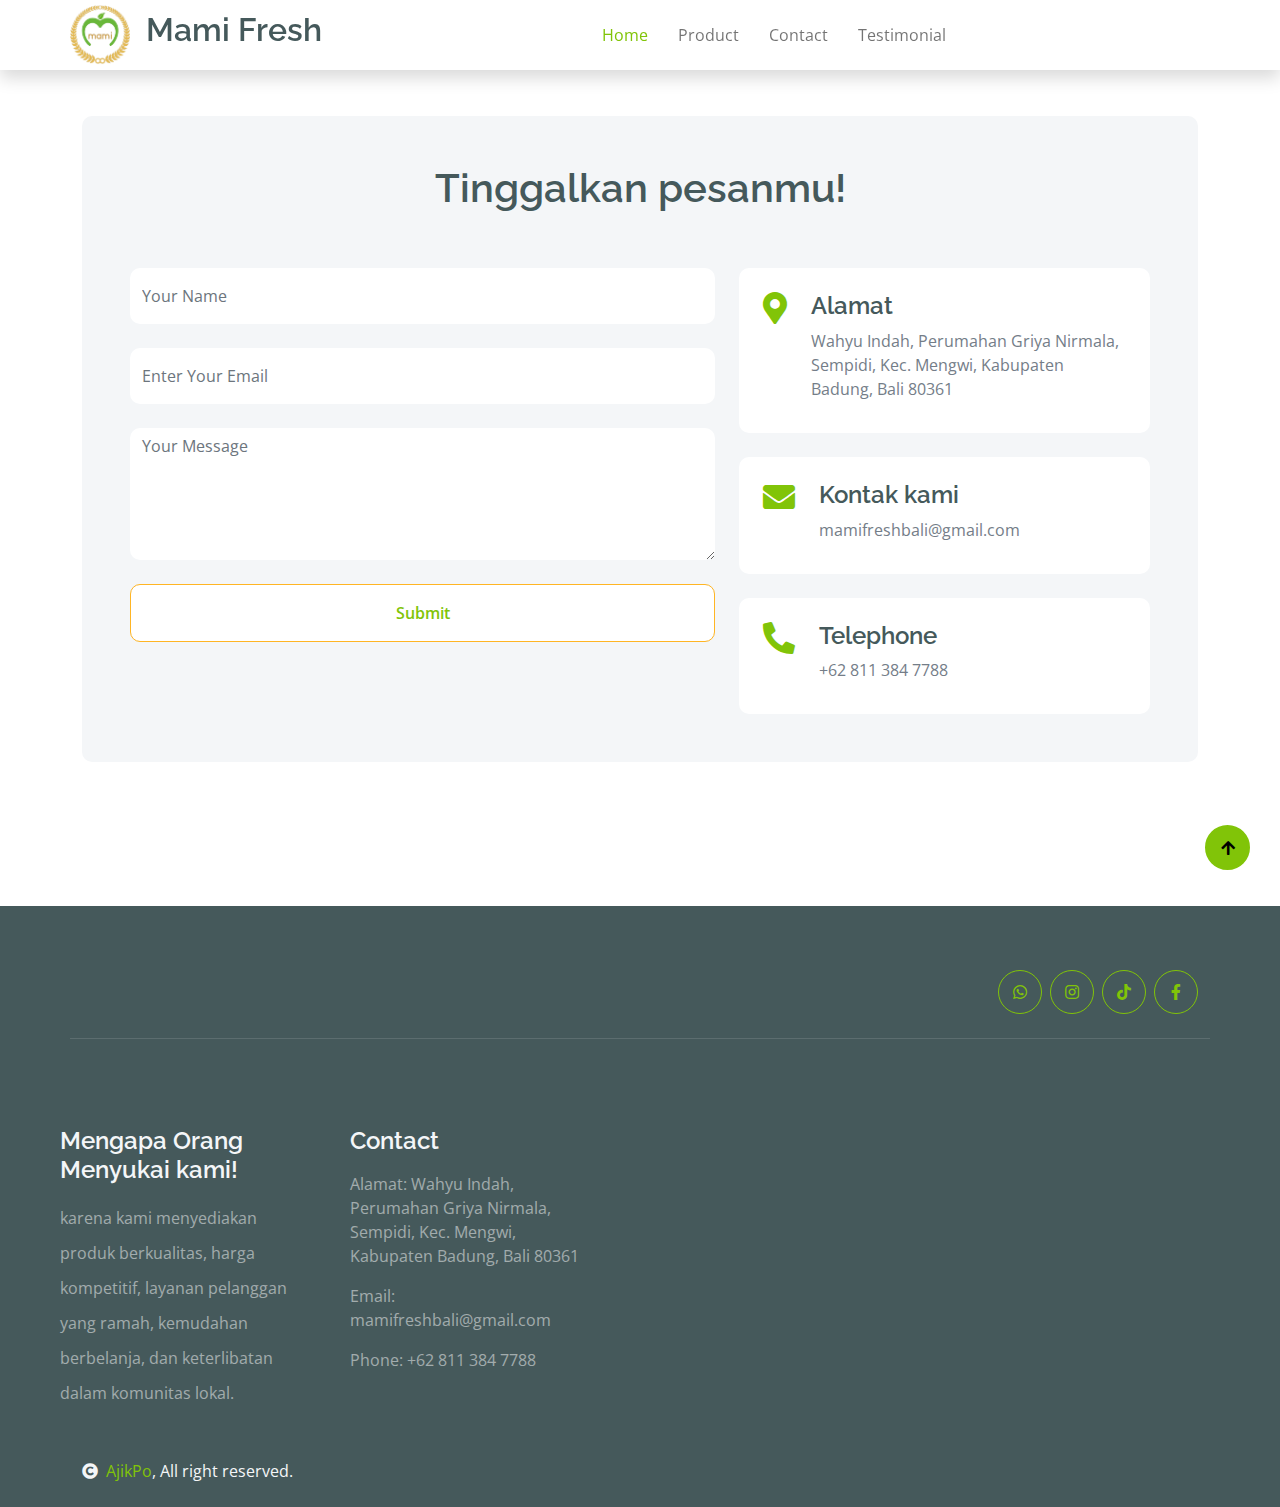
==== commit bad4aae1: "berubah" ====
--- a/contact.html
+++ b/contact.html
@@ -44,6 +44,7 @@
     <!-- Navbar start -->
 
 
+    <!-- Navbar start -->
     <div class="container-fluid shadow fixed-top">
         <div class="container px-0 ">
             <nav class="navbar navbar-light navbar-expand-xl ">
@@ -62,9 +63,9 @@
                     <div class="navbar-nav mx-auto">
                         <a href="index.html" class="nav-item nav-link active">Home</a>
                         <a href="lookup-product.html" class="nav-item nav-link">Product</a>
-                        <a href="testimonial.html" class="nav-item nav-link">About</a>
-                        <!-- <a href="#contact" class="nav-item nav-link">Contact</a> -->
-                        <a href="#testimoni" class="nav-item nav-link">Testimonial</a>
+                        <!-- <a href="#about" class="nav-item nav-link">About</a> -->
+                        <a href="contact.html" class="nav-item nav-link">Contact</a>
+                        <a href="testimonial.html" class="nav-item nav-link">Testimonial</a>
                         <div class="nav-item dropdown" hidden>
                             <a href="#" class="nav-link dropdown-toggle" data-bs-toggle="dropdown">Contact</a>
                             <div class="dropdown-menu m-0 bg-secondary rounded-0">
@@ -102,21 +103,6 @@
     </div>
     <!-- Modal Search End -->
 
-
-    <!-- Single Page Header start -->
-    <div class="container-fluid page-header py-5">
-        <h1 class="text-center text-white display-6">Contact</h1>
-        <ol class="breadcrumb justify-content-center mb-0">
-            <li class="breadcrumb-item"><a href="index.html">Home</a></li>
-            <!-- <li class="breadcrumb-item"><a href="lookup-product.html">Product</a></li>
-            <li class="breadcrumb-item"><a href="lookup-product.html">About</a></li> -->
-            <li class="breadcrumb-item"><a href="testimonial.html">Testimonial</a></li>
-            <li class="breadcrumb-item active text-white">Contact</li>
-        </ol>
-    </div>
-    <!-- Single Page Header End -->
-
-
     <!-- Contact Start -->
     <div class="container-fluid contact py-5">
         <div class="container py-5">
@@ -124,20 +110,20 @@
                 <div class="row g-4">
                     <div class="col-12">
                         <div class="text-center mx-auto" style="max-width: 700px;">
-                            <h1 class="text-primary">Get in touch</h1>
-                            <p class="mb-4">The contact form is currently inactive. Get a functional and working contact
+                            <h1 class="text-dark">Tinggalkan pesanmu!</h1>
+                            <!-- <p class="mb-4">The contact form is currently inactive. Get a functional and working contact
                                 form with Ajax & PHP in a few minutes. Just copy and paste the files, add a little code
-                                and you're done. <a href="https://htmlcodex.com/contact-form">Download Now</a>.</p>
-                        </div>
-                    </div>
-                    <div class="col-lg-12">
+                                and you're done. <a href="https://htmlcodex.com/contact-form">Download Now</a>.</p> -->
+                        </div>
+                    </div>
+                    <!-- <div class="col-lg-12">
                         <div class="h-100 rounded">
                             <iframe class="rounded w-100" style="height: 400px;"
                                 src="https://maps.app.goo.gl/4USmtfUKkBDQTRvK7" loading="lazy"
                                 referrerpolicy="no-referrer-when-downgrade"></iframe>
                         </div>
-                    </div>
-                    <div class="col-lg-7">
+                    </div> -->
+                    <div class="col-lg-7 mt-5">
                         <form action="" class="">
                             <input type="text" class="w-100 form-control border-0 py-3 mb-4" placeholder="Your Name">
                             <input type="email" class="w-100 form-control border-0 py-3 mb-4"
@@ -148,11 +134,11 @@
                                 type="submit">Submit</button>
                         </form>
                     </div>
-                    <div class="col-lg-5">
+                    <div class="col-lg-5 mt-5">
                         <div class="d-flex p-4 rounded mb-4 bg-white">
                             <i class="fas fa-map-marker-alt fa-2x text-primary me-4"></i>
                             <div>
-                                <h4>Address</h4>
+                                <h4>Alamat </h4>
                                 <p class="mb-2">Wahyu Indah, Perumahan Griya Nirmala, Sempidi, Kec. Mengwi, Kabupaten
                                     Badung, Bali 80361</p>
                             </div>
@@ -160,8 +146,8 @@
                         <div class="d-flex p-4 rounded mb-4 bg-white">
                             <i class="fas fa-envelope fa-2x text-primary me-4"></i>
                             <div>
-                                <h4>Mail Us</h4>
-                                <p class="mb-2">info@example.com</p>
+                                <h4>Kontak kami</h4>
+                                <p class="mb-2">mamifreshbali@gmail.com</p>
                             </div>
                         </div>
                         <div class="d-flex p-4 rounded bg-white">
@@ -184,30 +170,16 @@
         <div class="container py-5">
             <div class="pb-4">
                 <div class="row g-4">
-                    <!-- <div class="col-lg-6">
-                <a href="#">
-                    <h1 class="text-primary mb-0">Mami Fresh</h1>
-                    <p class="text-secondary mb-0">Fresh Fruits products</p>
-                </a>
-            </div> -->
-                    <!-- <div class="col-lg-6">
-                <div class="position-relative mx-auto">
-                    <input class="form-control border-0 w-100 py-3 px-4 rounded-pill" type="number"
-                        placeholder="Your Email">
-                    <button type="submit"
-                        class="btn btn-primary border-0 border-secondary py-3 px-4 position-absolute rounded-pill text-white"
-                        style="top: 0; right: 0;">Subscribe Now</button>
-                </div> -->
                     <div class="col-lg-12">
                         <div class="d-flex justify-content-end pt-3">
-                            <a class="btn btn-outline-secondary me-2 btn-md-square rounded-circle"
+                            <a class="btn btn-outline-primary me-2 btn-md-square rounded-circle"
                                 href="https://wa.me/c/628113847788" target="_blank"><i class="fab fa-whatsapp"></i></a>
-                            <a class="btn btn-outline-secondary me-2 btn-md-square rounded-circle"
+                            <a class="btn btn-outline-primary me-2 btn-md-square rounded-circle"
                                 href="https://www.instagram.com/strawberry.bali/" target="_blank"><i
                                     class="fab fa-instagram"></i></a>
-                            <a class="btn btn-outline-secondary me-2 btn-md-square rounded-circle" href=""><i
+                            <a class="btn btn-outline-primary me-2 btn-md-square rounded-circle" href=""><i
                                     class="fab fa-tiktok"></i></a>
-                            <a class="btn btn-outline-secondary btn-md-square rounded-circle" href=""><i
+                            <a class="btn btn-outline-primary btn-md-square rounded-circle" href=""><i
                                     class="fab fa-facebook-f"></i></a>
 
                         </div>
@@ -217,23 +189,24 @@
             </div>
         </div>
         <div class="container-fluid row g-5">
-            <div class="col-lg-3 col-md-6" id="about">
+            <div class="col-lg-3 col-md-6" id="">
                 <div class="footer-item">
-                    <h4 class="text-light mb-3">Why People Like us!</h4>
-                    <p class="mb-4">because we provide quality products, competitive prices, friendly customer service,
-                        ease of shopping, and involvement in the local community.</p>
+                    <h4 class="text-light mb-3">Mengapa Orang Menyukai kami!</h4>
+                    <p class="mb-4">karena kami menyediakan produk berkualitas, harga kompetitif, layanan pelanggan yang
+                        ramah, kemudahan berbelanja, dan keterlibatan dalam komunitas lokal.</p>
+                    <!-- <a href="" class="btn border-secondary py-2 px-4 rounded-pill text-primary">Read More</a> -->
                 </div>
             </div>
             <div class="col-lg-3 col-md-6">
                 <div class="footer-item">
                     <h4 id="contact" class="text-light mb-3">Contact</h4>
-                    <p>Address: Wahyu Indah, Perumahan Griya Nirmala, Sempidi, Kec. Mengwi, Kabupaten Badung, Bali 80361
+                    <p>Alamat: Wahyu Indah, Perumahan Griya Nirmala, Sempidi, Kec. Mengwi, Kabupaten Badung, Bali 80361
                     </p>
 
-                    <p>Email: Example@gmail.com</p>
+                    <p>Email: mamifreshbali@gmail.com</p>
                     <p>Phone: +62 811 384 7788</p>
-                    <p>Payment Accepted</p>
-                    <img src="img/payment.png" class="img-fluid" alt="">
+                    <!-- <p>Payment Accepted</p>
+                    <img src="img/payment.png" class="img-fluid" alt=""> -->
                 </div>
             </div>
         </div>
--- a/css/style.css
+++ b/css/style.css
@@ -187,14 +187,14 @@
 
 
     position: relative;
-    background: linear-gradient(rgba(0, 0, 0, 0.3), rgba(0, 0, 0, 0.3)), url(../img/hero-img-3.jpg);
+    /* background: linear-gradient(rgba(0, 0, 0, 0.3), rgba(0, 0, 0, 0.3)), url(../img/hero-img-3.jpg); */
     background-position: center center;
     background-repeat: no-repeat;
     background-size: cover;
 }
 
 .hero-header2 {
-    background: linear-gradient(rgba(248, 223, 173, 0.1), rgba(248, 223, 173, 0.1)), url(../img/hero-img.jpg);
+    /* background: linear-gradient(rgba(248, 223, 173, 0.1), rgba(248, 223, 173, 0.1)), url(../img/hero-img.jpg); */
     background-position: center center;
     background-repeat: no-repeat;
     background-size: cover;
@@ -210,7 +210,7 @@
     left: 50%;
     transform: translate(-50%, -50%);
     font-size: 25px;
-    background: linear-gradient(rgba(255, 181, 36, 0.7), rgba(255, 181, 36, 0.7));
+    /* background: linear-gradient(rgba(255, 181, 36, 0.7), rgba(255, 181, 36, 0.7)); */
 }
 
 .bulat {
@@ -339,6 +339,7 @@
 
 .fruite .fruite-item .fruite-img img {
     transition: 0.5s;
+    /* height: 180px; */
 }
 
 .fruite .fruite-item .fruite-img img:hover {
@@ -529,4 +530,81 @@
     line-height: 35px;
 }
 
+body {
+    margin-top: 20px;
+}
+
+
+.card {
+    border: none;
+}
+
+.card-img {
+    border-radius: 5%;
+    box-shadow: 10px;
+}
+
+.vgr-cards {
+    .card {
+        display: flex;
+        flex-flow: wrap;
+        flex: 100%;
+        margin-bottom: 40px;
+
+        &:nth-child(even) .card-img-body {
+            order: 2;
+        }
+
+        &:nth-child(even) .card-body {
+            padding-left: 0;
+            padding-right: 1.25rem;
+        }
+
+        @media (max-width: 576px) {
+            display: block;
+        }
+
+    }
+
+    .card-img-body {
+        flex: 1;
+        overflow: hidden;
+        position: relative;
+
+        @media (max-width: 576px) {
+            /* width: 100%;
+            height: 200px; */
+            margin-bottom: 20px;
+        }
+
+    }
+
+    /* .card-img {
+        width: 100%;
+        height: auto;
+        position: absolute;
+        margin-left: 50%;
+        transform: translateX(-50%);
+
+        @media (max-width: 1140px) {
+            margin: 0;
+            transform: none;
+            width: 100%;
+            height: auto;
+        }
+
+    } */
+
+    .card-body {
+        flex: 2;
+        padding: 0 0 0 1.25rem;
+
+        @media (max-width: 576px) {
+            padding: 0;
+        }
+
+    }
+
+}
+
 /*** Footer End ***/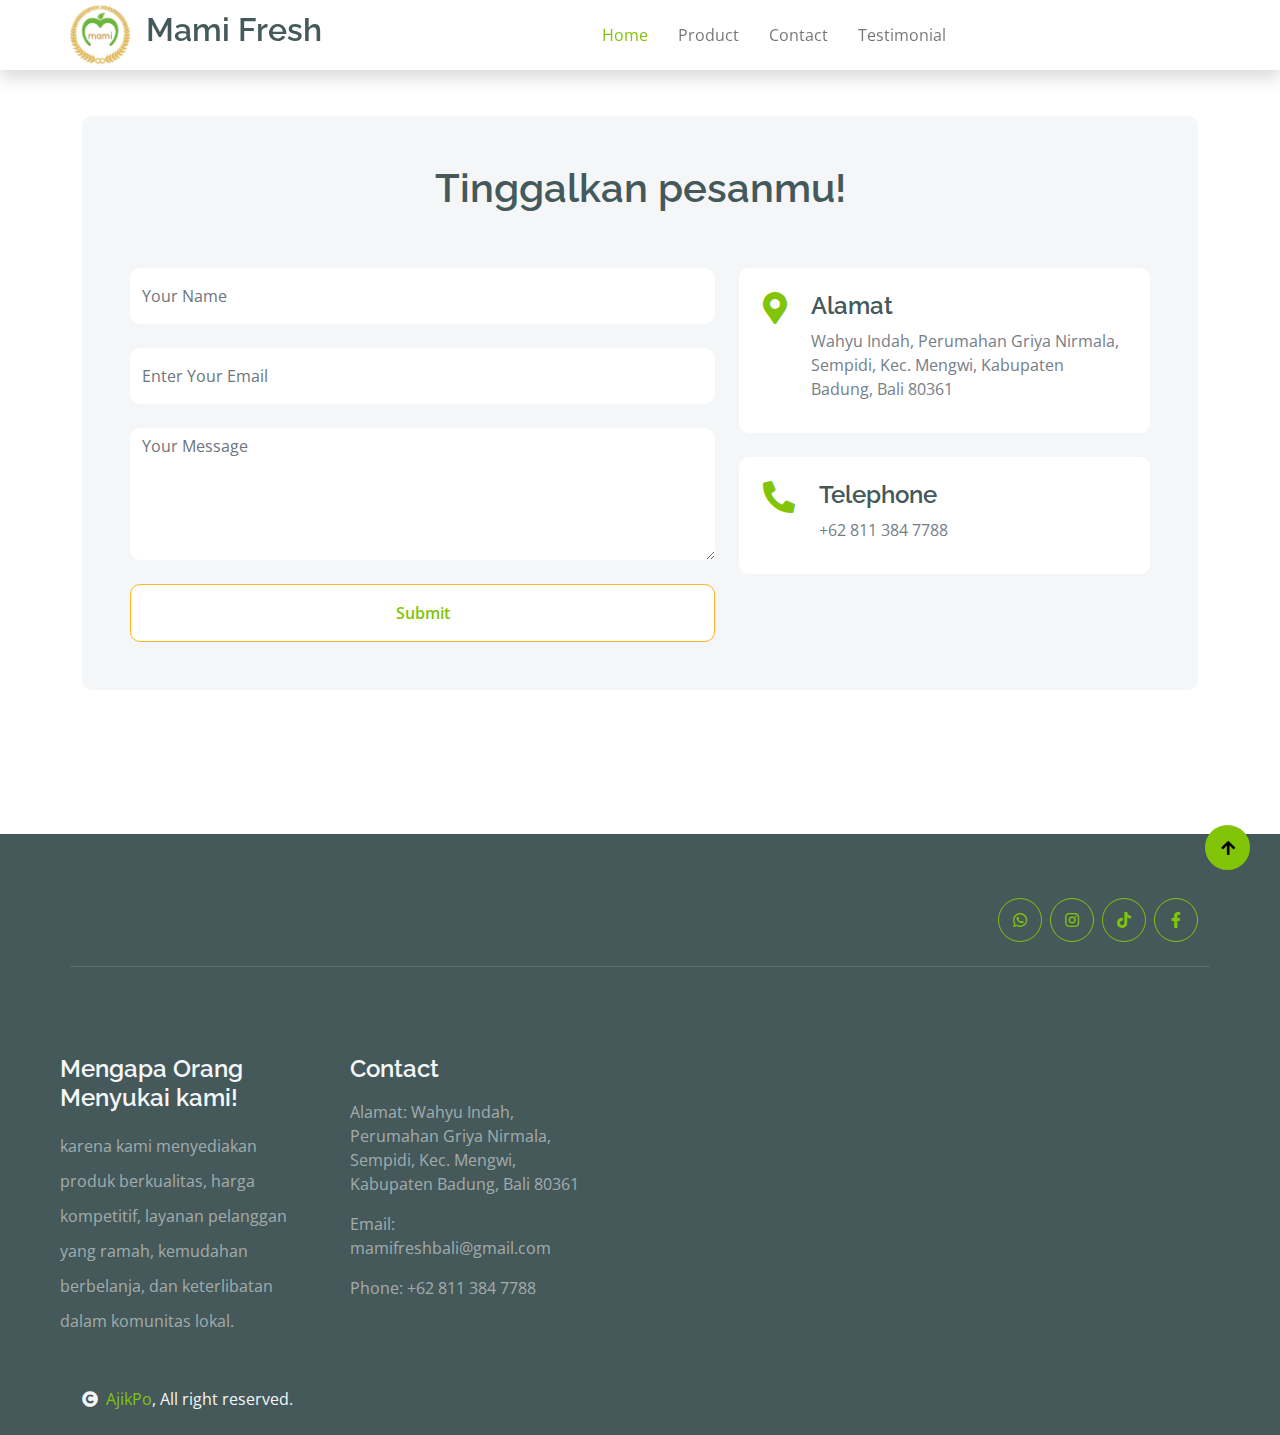
==== commit 5856d356: "perubahan" ====
--- a/contact.html
+++ b/contact.html
@@ -143,13 +143,13 @@
                                     Badung, Bali 80361</p>
                             </div>
                         </div>
-                        <div class="d-flex p-4 rounded mb-4 bg-white">
+                        <!-- <div class="d-flex p-4 rounded mb-4 bg-white">
                             <i class="fas fa-envelope fa-2x text-primary me-4"></i>
                             <div>
                                 <h4>Kontak kami</h4>
-                                <p class="mb-2">mamifreshbali@gmail.com</p>
-                            </div>
-                        </div>
+                                <p class="mb-2">mamifreshbali @gmail.com</p>
+                            </div>
+                        </div> -->
                         <div class="d-flex p-4 rounded bg-white">
                             <i class="fa fa-phone-alt fa-2x text-primary me-4"></i>
                             <div>
